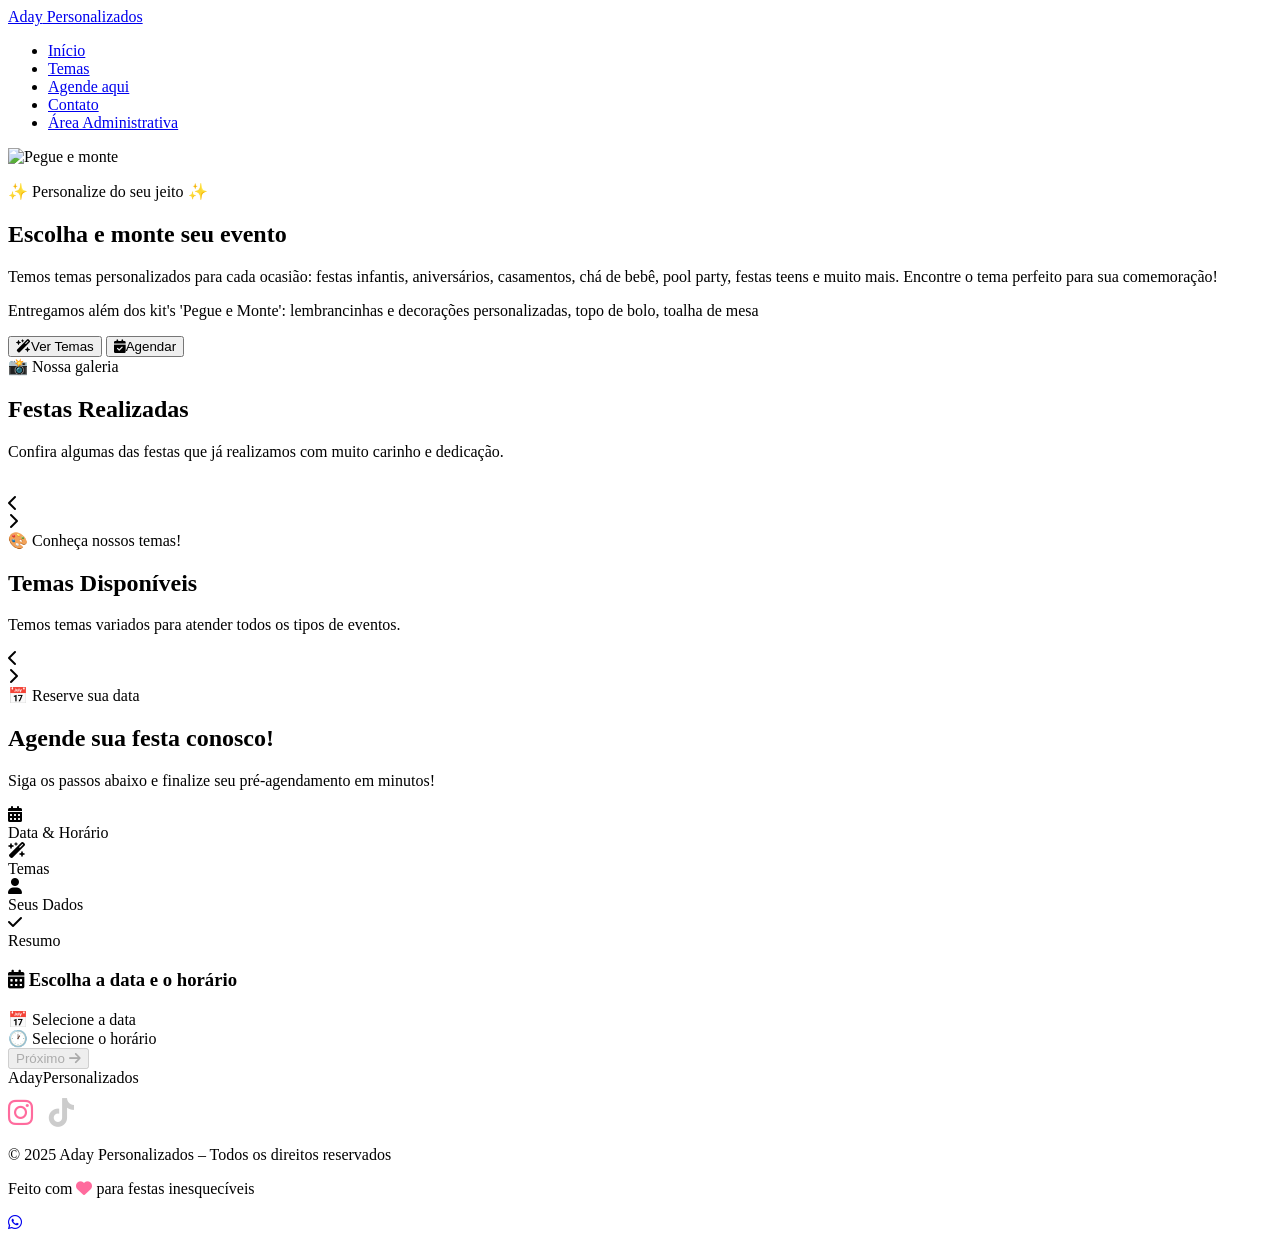
==== index.html @ a88297a2 "Rename index (1).html to index.html" ====
<!doctype html>
<html lang="pt-BR">
  <head>
    <meta charset="UTF-8" />
    <meta name="viewport" content="width=device-width, initial-scale=1.0" />
    <title>Aday Personalizados</title>
    <link
      rel="stylesheet"
      href="https://cdnjs.cloudflare.com/ajax/libs/font-awesome/6.0.0-beta3/css/all.min.css"
    />
    <link rel="stylesheet" href="../static/css/home.css" />
    <link rel="preconnect" href="https://fonts.googleapis.com" />
    <link rel="preconnect" href="https://fonts.gstatic.com" crossorigin />
    <link
      href="https://fonts.googleapis.com/css2?family=Pacifico&family=Nunito:wght@400;600;700;800&family=Quicksand:wght@400;500;600;700&display=swap"
      rel="stylesheet"
    />
  </head>

  <body>
    <header>
      <a href="#hero" class="logo">Aday<span> Personalizados</span></a>

      <nav class="menu-principal">
        <ul>
          <li><a href="#">Início</a></li>
          <li><a href="#">Temas</a></li>
          <li><a href="#">Agende aqui</a></li>
          <li><a href="#">Contato</a></li>
          <li class="menu-admin">
            <a href="admin.html">Área Administrativa</a>
          </li>
        </ul>
      </nav>
    </header>

    <main>
      <section class="secao-hero">
        <div>
          <img
            src="../static/src/branca.jpg"
            alt="Pegue e monte"
            class="imagem-carrossel"
          />
        </div>

        <div class="container-textos">
          <p class="hero-texto">✨ Personalize do seu jeito ✨</p>
          <h1 class="titulo-hero">
            Escolha e <span class="gradient-text">monte</span> seu evento
          </h1>

          <p class="texto-sub">
            Temos temas personalizados para cada ocasião: festas infantis,
            aniversários, casamentos, chá de bebê, pool party, festas teens e
            muito mais. Encontre o tema perfeito para sua comemoração!
          </p>

          <p class="texto-sub">
            Entregamos além dos kit's 'Pegue e Monte': lembrancinhas e
            decorações personalizadas, topo de bolo, toalha de mesa
          </p>

          <div>
            <button class="botao botao-claro">
              <i class="fa-solid fa-wand-magic-sparkles"></i>Ver Temas
            </button>
            <button class="botao">
              <i class="fa-solid fa-calendar-check"></i>Agendar
            </button>
          </div>
        </div>
      </section>

      <section class="secao-galeria">
        <div class="container-galeria">
          <div class="section-header">
            <span class="section-badge">📸 Nossa galeria</span>
            <h2 class="section-title">
              Festas <span class="highlight">Realizadas</span>
            </h2>
            <p class="texto-sub">
              Confira algumas das festas que já realizamos com muito carinho e
              dedicação.
            </p>
          </div>

          <div class="lista-festas">
            <div class="swiper-wrapper" id="gallery-wrapper">
              <img src="../static/src/frozen.png" alt="" />
              <img src="../static/src/frozen.png" alt="" />
              <img src="../static/src/frozen.png" alt="" />
              <img src="../static/src/frozen.png" alt="" />
              <div class="swiper-button-prev swiper-btn-festas-prev">
                <i class="fa-solid fa-chevron-left"></i>
              </div>
              <div class="swiper-button-next swiper-btn-festas-next">
                <i class="fa-solid fa-chevron-right"></i>
              </div>
            </div>
            <div class="swiper-pagination swiper-pagination-festas"></div>
          </div>
        </div>
      </section>

      <section class="secao-temas">
        <div class="container-temas">
          <div class="section-header">
            <span class="section-badge">🎨 Conheça nossos temas!</span>
            <h2 class="section-title">
              Temas <span class="highlight">Disponíveis</span>
            </h2>
            <p class="texto-sub">
              Temos temas variados para atender todos os tipos de eventos.
            </p>
          </div>
          <div class="carrossel-temas">
            <i class="fa-solid fa-chevron-left"></i>
            <div class="slides-tema">
              <div class="componente"></div>
              <div class="componente"></div>
              <div class="componente"></div>
              <div class="componente"></div>
              <div class="componente"></div>
            </div>
            <div class="slides-tema2">
              <div class="componente"></div>
              <div class="componente"></div>
              <div class="componente"></div>
              <div class="componente"></div>
              <div class="componente"></div>
            </div>
            <i class="fa-solid fa-chevron-right"></i>
          </div>
        </div>
      </section>

      <section class="secao-agenda">
        <div class="section-header">
          <span class="section-badge">📅 Reserve sua data</span>
          <h2 class="section-title">
            Agende sua festa <span class="highlight">conosco!</span>
          </h2>
          <p class="texto-sub">
            Siga os passos abaixo e finalize seu pré-agendamento em minutos!
          </p>
        </div>

        <div class="stepper" id="stepper">
          <div class="step active" data-step="1">
            <div class="step-circle">
              <i class="fa-solid fa-calendar-days"></i>
            </div>
            <span>Data &amp; Horário</span>
          </div>
          <div class="step-line"></div>
          <div class="step" data-step="2">
            <div class="step-circle">
              <i class="fa-solid fa-wand-magic-sparkles"></i>
            </div>
            <span>Temas</span>
          </div>
          <div class="step-line"></div>
          <div class="step" data-step="3">
            <div class="step-circle"><i class="fa-solid fa-user"></i></div>
            <span>Seus Dados</span>
          </div>
          <div class="step-line"></div>
          <div class="step" data-step="4">
            <div class="step-circle"><i class="fa-solid fa-check"></i></div>
            <span>Resumo</span>
          </div>
        </div>

        <div class="painel-agenda">
          <div class="step-card">
            <h3>
              <i class="fa-solid fa-calendar-days"></i> Escolha a data e o
              horário
            </h3>

            <div class="card-wrap">
              <div class="calendario-agenda">
                <label class="input-label">📅 Selecione a data</label>
                <div id="calendar-container"></div>
              </div>
              <div class="horarios-wrap">
                <label class="input-label">🕐 Selecione o horário</label>
                <div class="horarios-grid" id="horarios-grid"></div>
              </div>
            </div>
            <div class="step-nav">
              <button class="btn btn-primary" id="btn-step1-next" disabled>
                Próximo <i class="fa-solid fa-arrow-right"></i>
              </button>
            </div>
          </div>
        </div>
      </section>
    </main>

    <footer id="footer">
      <div class="container footer-inner">
        <div class="logo-footer">Aday<span>Personalizados</span></div>

        <div style="display: flex; gap: 16px; margin: 10px 0">
          <a
            href="https://www.instagram.com/adaypersonalizados/"
            target="_blank"
            rel="noopener"
            style="color: #ff6b9d; font-size: 1.8rem"
            ><i class="fa-brands fa-instagram"></i
          ></a>
          <a
            href="https://www.tiktok.com/@dayaneagapito3"
            target="_blank"
            rel="noopener"
            style="color: #ccc; font-size: 1.8rem"
            ><i class="fa-brands fa-tiktok"></i
          ></a>
        </div>
        <p class="footer-copy">
          © 2025 Aday Personalizados – Todos os direitos reservados
        </p>
        <p class="footer-sub">
          Feito com
          <i class="fa-solid fa-heart" style="color: #ff6b9d"></i> para festas
          inesquecíveis
        </p>
      </div>
    </footer>

    <!-- WhatsApp Flutuante -->
    <a
      href="https://api.whatsapp.com/message/JVBRRAOJLUJRH1?autoload=1&app_absent=0&utm_source=ig"
      target="_blank"
      class="whatsapp-float"
      id="whatsapp-float"
      title="Fale conosco no WhatsApp"
      aria-label="WhatsApp"
    >
      <i class="fa-brands fa-whatsapp"></i>
    </a>
  </body>
</html>
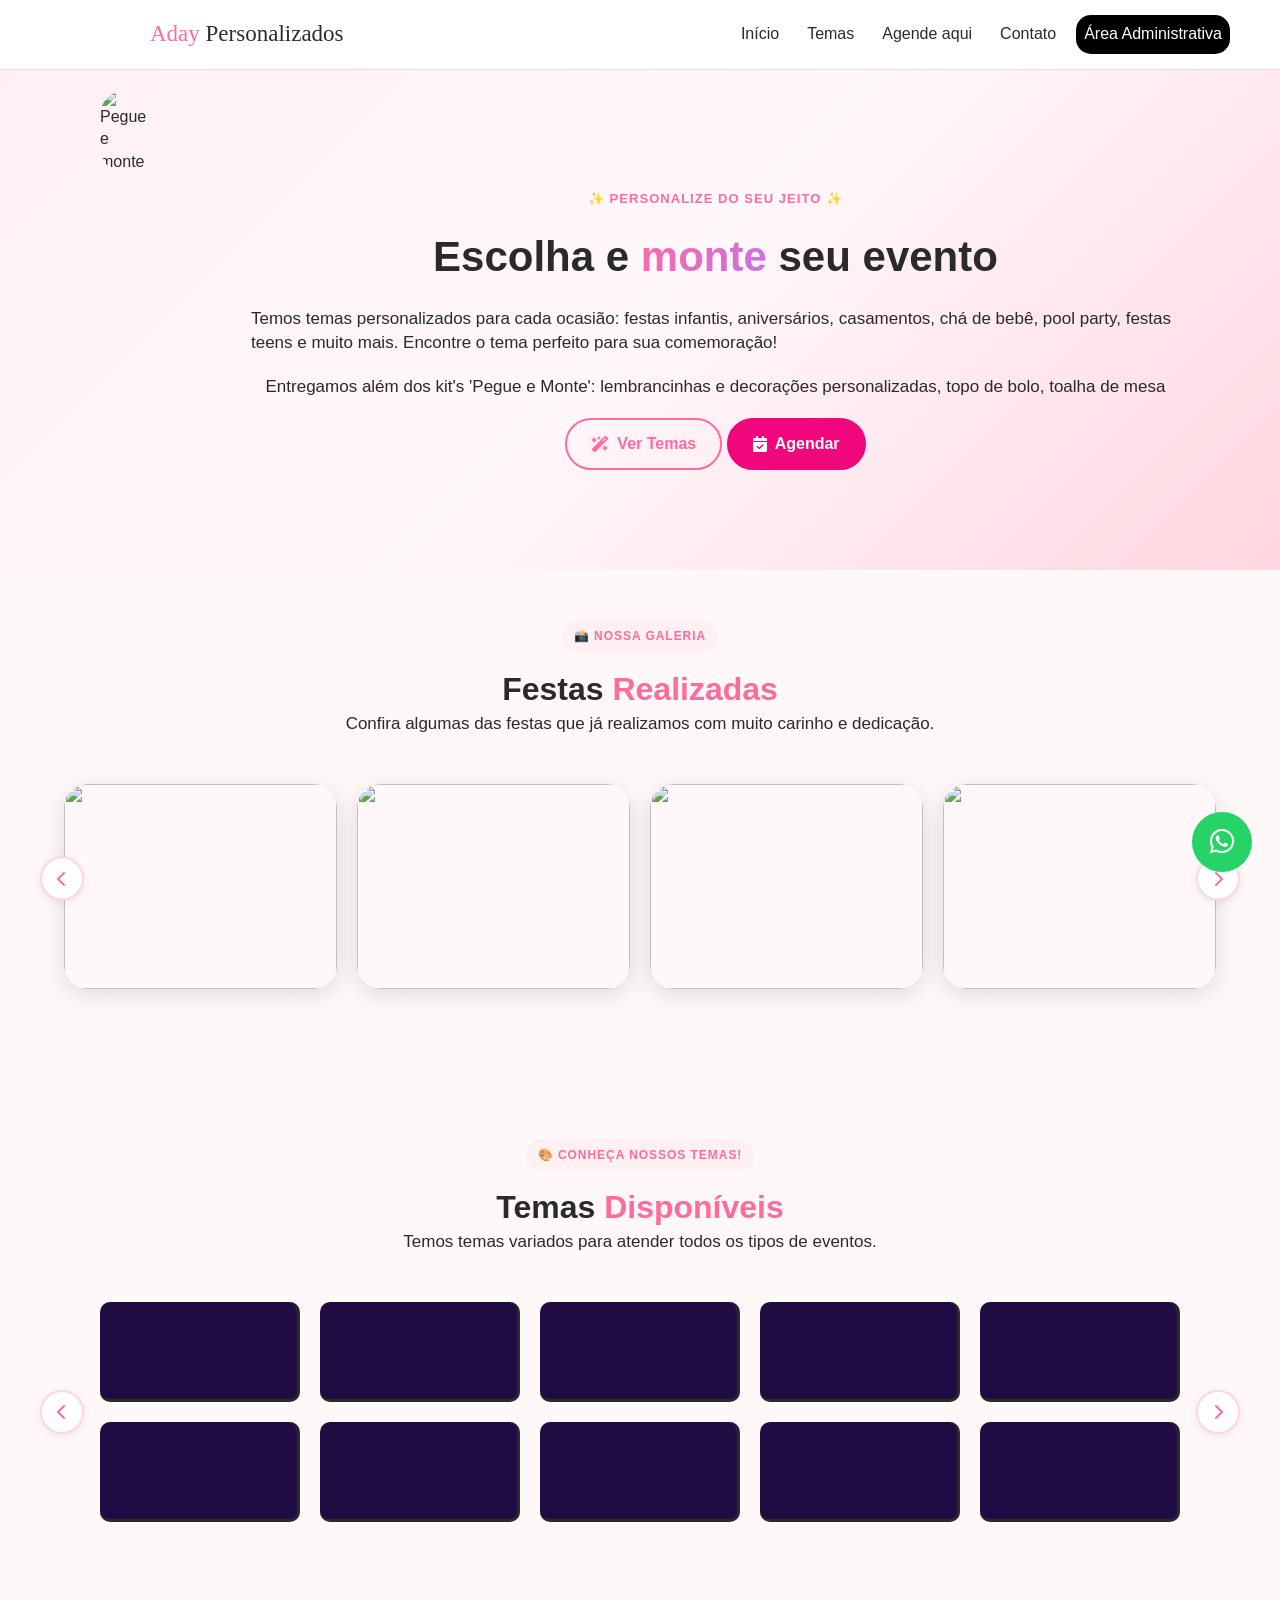
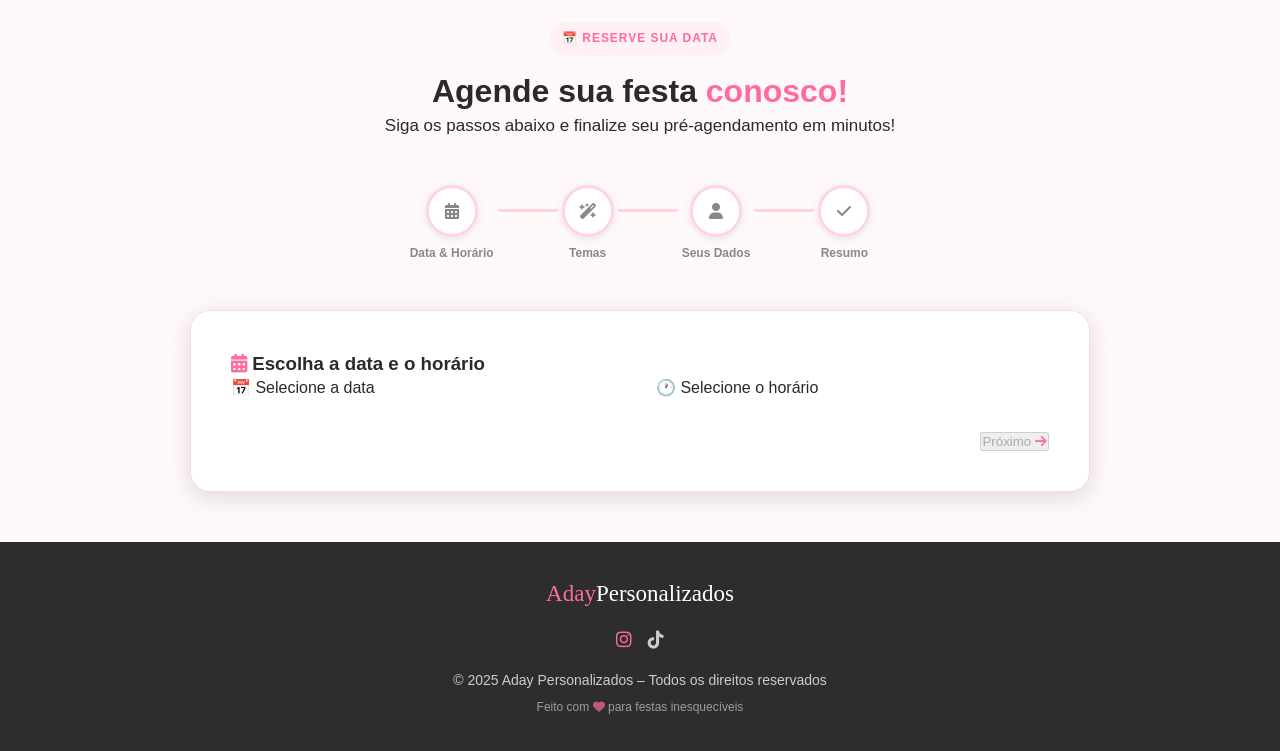
==== commit 0a59e26f: "Update stylesheet link for home.css" ====
--- a/index.html
+++ b/index.html
@@ -8,7 +8,7 @@
       rel="stylesheet"
       href="https://cdnjs.cloudflare.com/ajax/libs/font-awesome/6.0.0-beta3/css/all.min.css"
     />
-    <link rel="stylesheet" href="../static/css/home.css" />
+    <link rel="stylesheet" href="home.css" />
     <link rel="preconnect" href="https://fonts.googleapis.com" />
     <link rel="preconnect" href="https://fonts.gstatic.com" crossorigin />
     <link
--- a/home.css
+++ b/home.css
@@ -0,0 +1,486 @@
+/* .color1 { #079ea6 };
+.color2 { #1e0c42 };
+.color3 { #f0077b };
+.color4 { #f5be58 };
+.color5 { #e3e0b3 }; */
+
+/* .color1 { #f26b7a };
+.color2 { #f0f2dc };
+.color3 { #d9eb52 };
+.color4 { #8ac7de };
+.color5 { #87796f }; */
+
+/* Sistema de Tamanhos - https://typescale.com/ 
+
+Fontes - Minor Third - 1.200 - Em PX
+4.4 - 5.4 - 6.4 - 7.7 - 9.2 - 11.1 - 13.3 - 16 - 19.2 - 23 - 27.6 - 33.2 - 39.8 - 47.8 - 57.3 - 68.8 - 82.6
+
+Espaçamentos - Major Third - 1.250 - Em PX
+2.1 - 2.7 - 3.3 - 4.2 - 5.2 - 6.5 - 8.2 - 10.2 - 12.8 - 16 - 20 - 25 - 31.2 - 39 - 48.8 - 61 - 76.3 - 95.4 - 119.2
+
+*/
+
+/* Global */
+
+* {
+  margin: 0;
+  padding: 0;
+  box-sizing: border-box;
+}
+
+html {
+  font-size: 62.5%;
+}
+
+header {
+  display: flex;
+  align-items: center;
+  justify-content: space-between;
+  gap: 2.5rem;
+  height: 7rem;
+  position: sticky;
+  top: 0;
+  left: 0;
+  right: 0;
+  z-index: 1000;
+  background-color: #fffffff2;
+  border-bottom: 1px solid #ffd6e0;
+  /* box-shadow: 0 0.2rem 0.4rem rgba(0, 0, 0, 0.15); */
+  padding: 0 5rem;
+}
+
+body {
+  font-family: "Nunito", sans-serif;
+  color: #2a2a2a;
+  font-size: 1.6rem;
+  line-height: 1.4;
+  background-color: #f4f5f7;
+}
+
+.container {
+  max-width: 100%;
+  margin: 0 auto;
+}
+
+.gradient-text {
+  background-image: linear-gradient(135deg, #ff6b9d, #c471ed);
+  -webkit-background-clip: text;
+  -webkit-text-fill-color: transparent;
+  background-clip: text;
+}
+
+.texto-sub {
+  font-family: "Quicksand", sans-serif;
+  font-size: 1.7rem;
+}
+
+.highlight {
+  color: #ff6b9d;
+}
+
+.section-badge {
+  display: inline-block;
+  justify-content: center;
+  align-items: center;
+  font-size: 1.2rem;
+  font-weight: 700;
+  background-color: #fff0f3;
+  padding: 0.8rem 1.2rem;
+  border-radius: 2rem;
+  color: #ff6b9d;
+  letter-spacing: 0.08em;
+  text-transform: uppercase;
+  margin-bottom: 1.4rem;
+}
+
+.section-title {
+  font-size: 3.2rem;
+  font-weight: 800;
+}
+/* Header */
+
+.logo {
+  font-family: "Pacifico", cursive;
+  font-size: 2.3rem;
+  text-decoration: none;
+  color: #ff6b9d;
+  margin-left: 10rem;
+}
+
+.logo span {
+  color: #2d2d2d;
+}
+
+.menu-principal a {
+  text-decoration: none;
+  color: inherit;
+}
+
+.menu-admin {
+  background-color: black !important;
+  color: white;
+  border-radius: 1.5rem;
+}
+
+.menu-principal ul {
+  display: flex;
+  align-items: center;
+  gap: 1.2rem;
+  list-style: none;
+}
+
+.menu-principal li {
+  padding: 0.8rem;
+}
+
+.menu-principal a:hover {
+  color: #ff6b9d;
+  font-weight: 700;
+  border-bottom: solid #ff6b9d;
+}
+
+footer {
+  background-color: #2d2d2d;
+  color: #ccc;
+  padding: 3.6rem 0;
+  text-align: center;
+}
+
+/* section-hero */
+
+.secao-hero {
+  display: flex;
+  background-image: linear-gradient(
+    135deg,
+    #fff0f3 0%,
+    #fff8fb 50%,
+    #ffd6e0 100%
+  );
+  padding-top: 2rem;
+  padding-left: 2rem;
+}
+
+.imagem-carrossel {
+  width: 48rem;
+  border-radius: 3rem;
+  margin-left: 8rem;
+}
+
+.container-textos {
+  display: flex;
+  flex-direction: column;
+  gap: 2rem;
+  align-items: center;
+  justify-content: center;
+  padding: 10rem;
+}
+
+.hero-texto {
+  font-size: 1.3rem;
+  font-weight: 700;
+  color: #ff6b9d;
+  letter-spacing: 0.08em;
+  text-transform: uppercase;
+}
+
+.container-textos h1 {
+  font-size: 4.2rem;
+  font-weight: 800;
+}
+
+.botao {
+  display: inline-flex;
+  align-items: center;
+  gap: 0.8rem;
+  font-size: 1.6rem;
+  font-weight: 600;
+  text-decoration: none;
+  text-align: center;
+  cursor: pointer;
+  color: white;
+  background-color: #f0077b;
+  border-radius: 3rem;
+  padding: 1.5rem 2.4rem;
+  border: 0.2rem solid #f0077b;
+}
+
+.botao-claro {
+  background-color: transparent;
+  color: #ff6b9d;
+  border: 0.2rem solid #ff6b9d;
+}
+
+/* Galeria */
+
+.secao-galeria {
+  background-color: #fff8f8;
+  padding: 5rem 0;
+}
+
+.container-galeria {
+  width: 100%;
+  max-width: 120rem;
+  margin: 0 auto;
+  padding: 0 2rem;
+  position: relative;
+}
+
+.section-header {
+  text-align: center;
+  margin-bottom: 4.8rem;
+}
+
+.lista-festas {
+  padding-bottom: 5rem;
+  padding-left: 0.4rem;
+  padding-right: 0.4rem;
+}
+
+.swiper-wrapper {
+  display: flex;
+  gap: 2rem;
+}
+
+.swiper-wrapper img {
+  width: 100%;
+  height: 100%;
+  object-fit: cover;
+  border-radius: 2.4rem;
+  overflow: hidden;
+  box-shadow: 0 0.6rem 2.4rem rgba(0, 0, 0, 0.12);
+  aspect-ratio: 4/3;
+  cursor: pointer;
+  transition:
+    transform 0.3s ease,
+    box-shadow 0.3s ease;
+}
+
+.swiper-wrapper img:hover {
+  transform: translateY(-0.6rem);
+  box-shadow: 0 1.2rem 4.8rem rgba(0, 0, 0, 0.15);
+}
+
+.swiper-pagination {
+  background-color: #ff6b9d;
+  opacity: 1;
+}
+
+/* Swiper customization */
+
+.swiper-button-prev,
+.swiper-button-next {
+  display: flex;
+  align-items: center;
+  justify-content: center;
+  position: absolute;
+  color: #ff6b9d;
+  background-color: #fff;
+  width: 44px !important;
+  height: 44px !important;
+  border-radius: 50%;
+  box-shadow: 0 2px 8px rgba(0, 0, 0, 0.08);
+  border: 2px solid #ffd6e0;
+  transform: translateY(165%);
+}
+
+.swiper-button-next {
+  right: 0;
+}
+
+.swiper-button-prev {
+  left: 0;
+}
+
+/* Temas */
+
+.secao-temas {
+  background-color: #fff8f8;
+  padding: 5rem 0;
+}
+
+.container-temas {
+  width: 100%;
+  max-width: 120rem;
+  margin: 0 auto;
+  padding: 0 2rem;
+  position: relative;
+}
+
+.carrossel-temas {
+  display: flex;
+  flex-direction: column;
+  align-items: center;
+  justify-content: center;
+  gap: 2rem;
+}
+
+.slides-tema {
+  display: flex;
+  gap: 2rem;
+}
+
+.slides-tema2 {
+  display: flex;
+  gap: 2rem;
+}
+
+.componente {
+  height: 10rem;
+  width: 20rem;
+  border-radius: 1rem;
+  background-color: #1e0c42;
+  border-bottom: solid 0.3rem #2a2a2a;
+  border-right: solid 0.3rem #2a2a2a;
+}
+
+.carrossel-temas i {
+  display: flex;
+  align-items: center;
+  justify-content: center;
+  position: absolute;
+  color: #ff6b9d;
+  background-color: #fff;
+  width: 44px !important;
+  height: 44px !important;
+  border-radius: 50%;
+  box-shadow: 0 2px 8px rgba(0, 0, 0, 0.08);
+  border: 2px solid #ffd6e0;
+}
+
+.fa-chevron-left {
+  left: 0;
+}
+
+.fa-chevron-right {
+  right: 0;
+}
+
+/* Agendamento */
+
+.secao-agenda {
+  background-color: #fff8f8;
+  padding: 5rem 0;
+}
+
+.stepper {
+  display: flex;
+  align-items: center;
+  justify-content: center;
+  gap: 0;
+  margin-bottom: 4.8rem;
+  flex-wrap: wrap;
+}
+.step {
+  display: flex;
+  flex-direction: column;
+  align-items: center;
+  gap: 0.8rem;
+  position: relative;
+}
+.step-circle {
+  width: 5.2rem;
+  height: 5.2rem;
+  border-radius: 50%;
+  border: 0.3rem solid #ffd6e0;
+  background-color: #fff;
+  display: flex;
+  align-items: center;
+  justify-content: center;
+  font-size: 1.6rem;
+  color: #888;
+  transition: all 0.3s ease;
+  box-shadow: 0 2px 8px rgba(0, 0, 0, 0.08);
+}
+
+.step span {
+  font-size: 1.2rem;
+  font-weight: 700;
+  color: #888;
+  white-space: nowrap;
+  transition: color 0.3s ease;
+}
+
+.step-line {
+  width: 6rem;
+  height: 0.3rem;
+  background-color: #ffd6e0;
+  border-radius: 0.2rem;
+  margin: 0 0.4rem;
+  margin-bottom: 2.6rem;
+  transition: 0.3s ease;
+}
+.painel-agenda {
+  background: #fff;
+  border-radius: 2rem;
+  padding: 4rem;
+  box-shadow: 0 6px 24px rgba(0, 0, 0, 0.12);
+  border: 1px solid #ffd6e0;
+  max-width: 90rem;
+  margin: 0 auto;
+  max-height: 90rem;
+}
+
+.step-card i {
+  color: #ff6b9d;
+}
+
+.card-wrap {
+  display: grid;
+  grid-template-columns: 1fr 1fr;
+  gap: 32px;
+  align-items: start;
+}
+
+.step-nav {
+  display: flex;
+  gap: 1.4rem;
+  justify-content: flex-end;
+  margin-top: 3.2rem;
+  flex-wrap: wrap;
+}
+
+/* Footer */
+
+.container {
+  display: flex;
+  flex-direction: column;
+  gap: 8px;
+  align-items: center;
+}
+
+.footer-copy {
+  font-size: 1.4rem;
+}
+
+.footer-sub {
+  font-size: 1.2rem;
+  opacity: 0.7;
+}
+
+.logo-footer {
+  font-family: "Pacifico", cursive;
+  font-size: 2.3rem;
+  text-decoration: none;
+  color: #ff6b9d;
+}
+
+.logo-footer span {
+  color: #fff;
+}
+
+.whatsapp-float {
+  position: fixed;
+  right: 2.8rem;
+  bottom: 2.8rem;
+  width: 6rem;
+  height: 6rem;
+  background-color: #25d366;
+  border-radius: 50%;
+  display: flex;
+  align-items: center;
+  justify-content: center;
+  font-size: 2.8rem;
+  color: #fff;
+  z-index: 999;
+  text-decoration: none;
+}
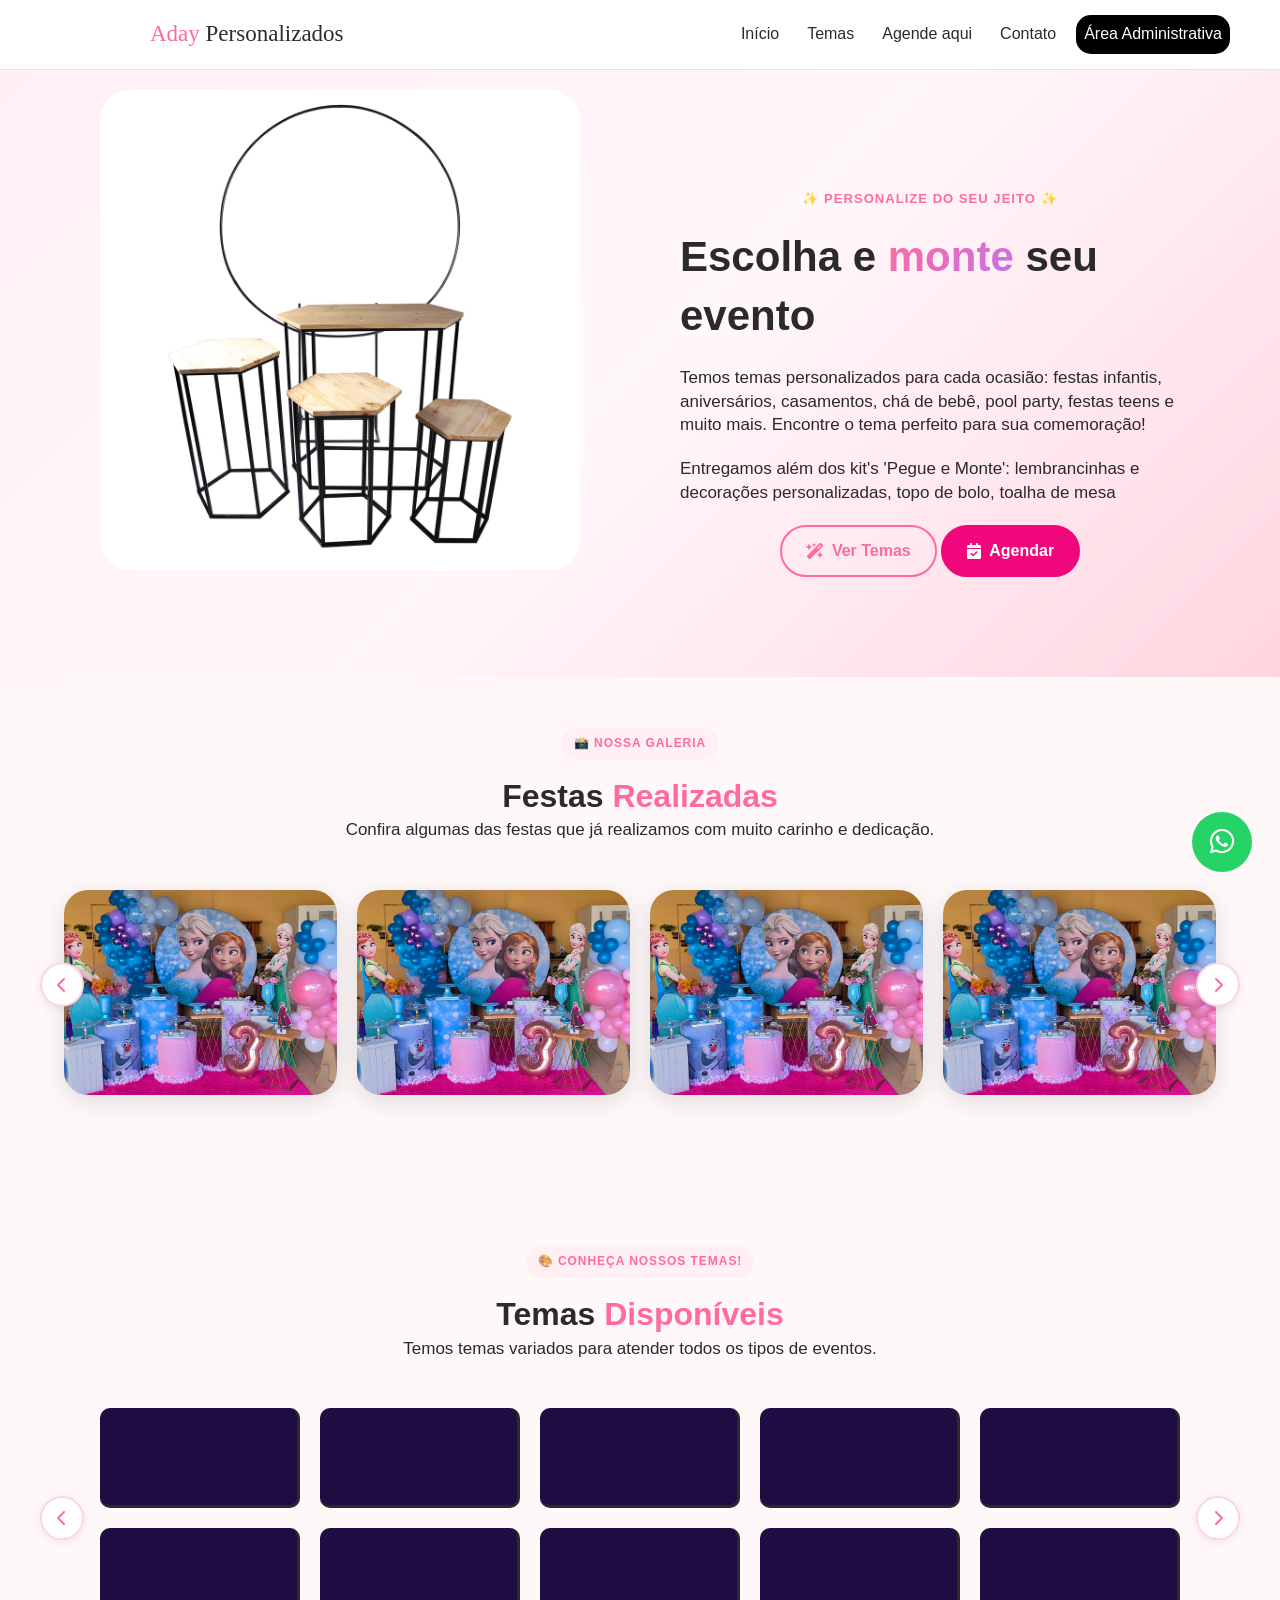
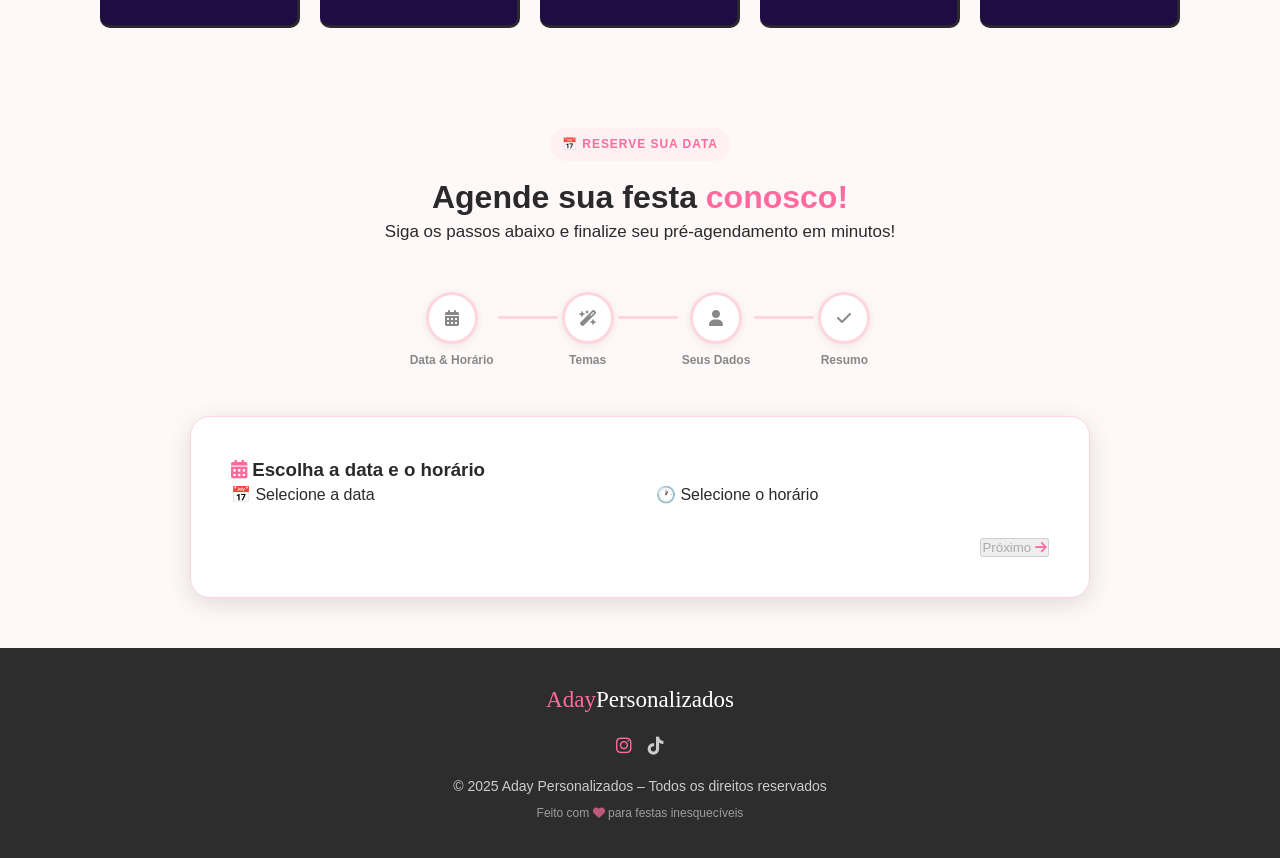
==== commit bff6f032: "Update image source path in index.html" ====
--- a/index.html
+++ b/index.html
@@ -38,7 +38,7 @@
       <section class="secao-hero">
         <div>
           <img
-            src="../static/src/branca.jpg"
+            src="../branca.jpg"
             alt="Pegue e monte"
             class="imagem-carrossel"
           />
@@ -87,10 +87,10 @@
 
           <div class="lista-festas">
             <div class="swiper-wrapper" id="gallery-wrapper">
-              <img src="../static/src/frozen.png" alt="" />
-              <img src="../static/src/frozen.png" alt="" />
-              <img src="../static/src/frozen.png" alt="" />
-              <img src="../static/src/frozen.png" alt="" />
+              <img src="frozen.png" alt="" />
+              <img src="frozen.png" alt="" />
+              <img src="frozen.png" alt="" />
+              <img src="frozen.png" alt="" />
               <div class="swiper-button-prev swiper-btn-festas-prev">
                 <i class="fa-solid fa-chevron-left"></i>
               </div>
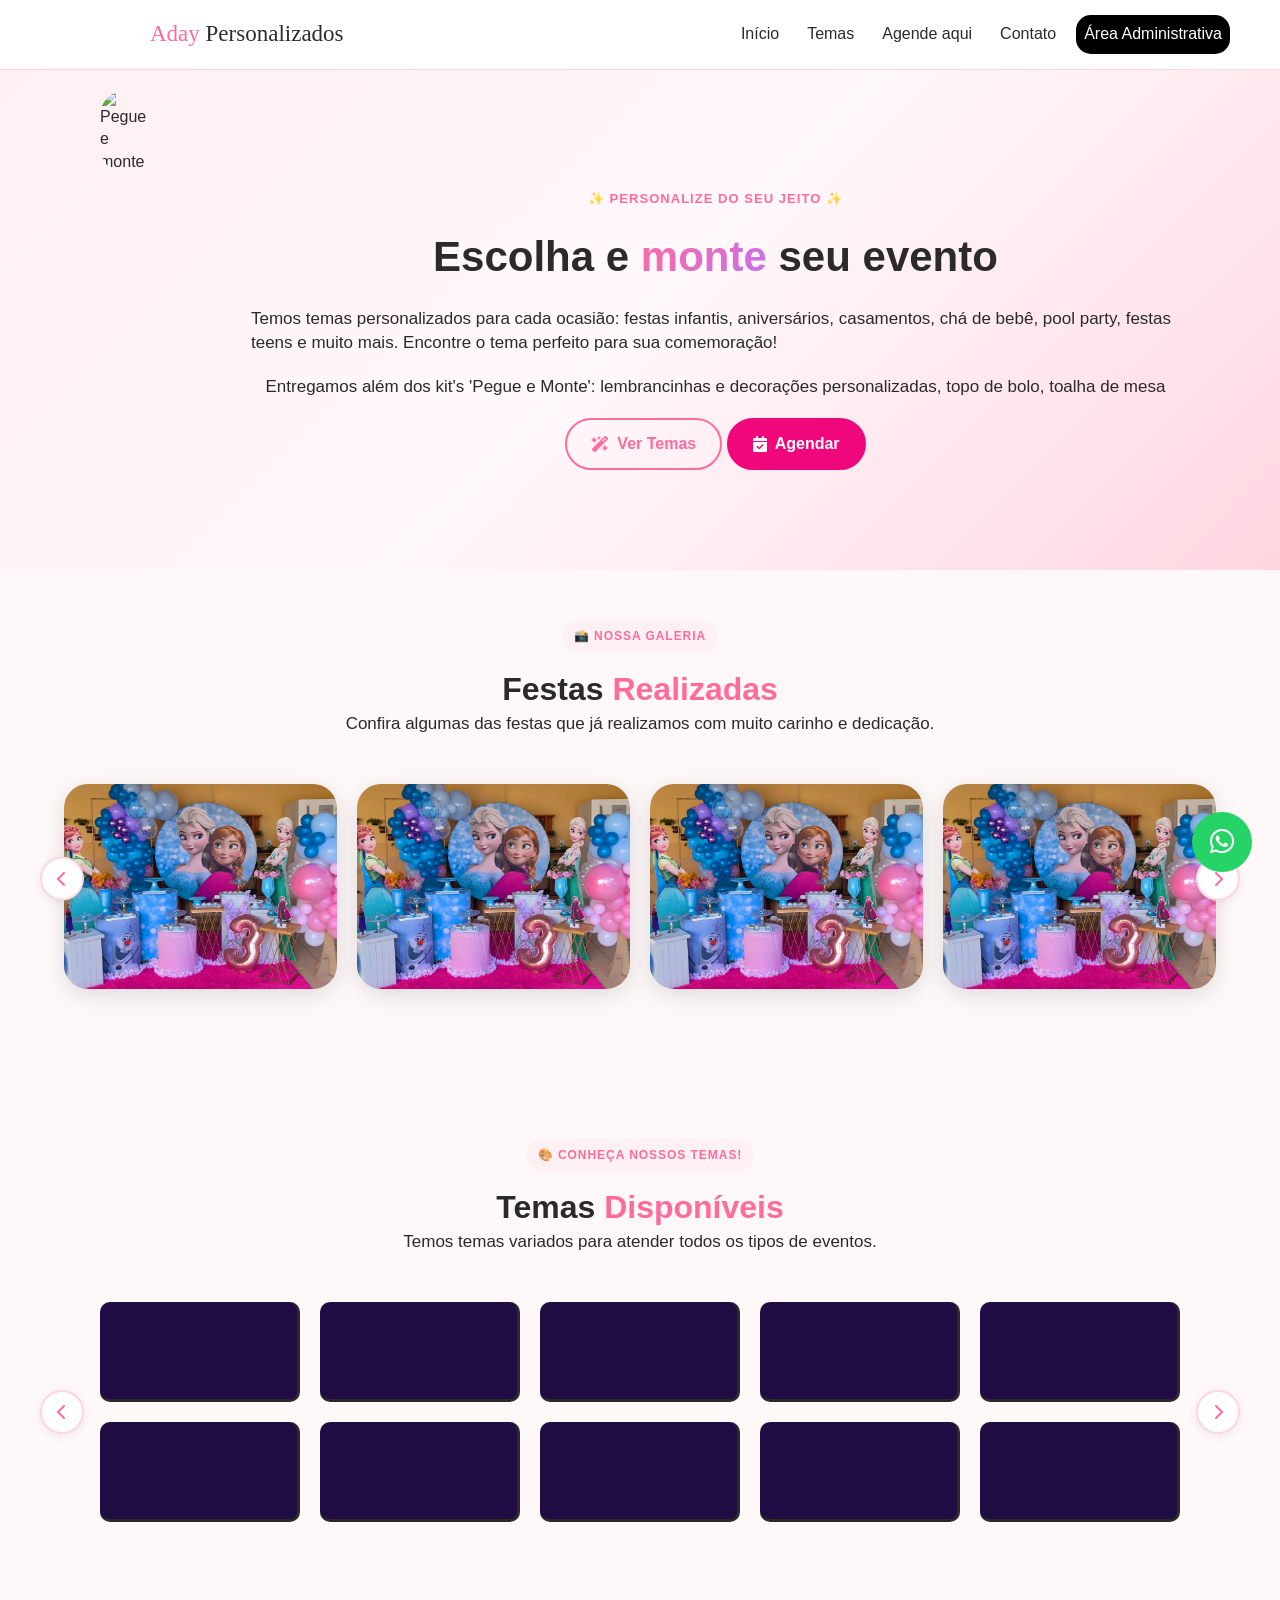
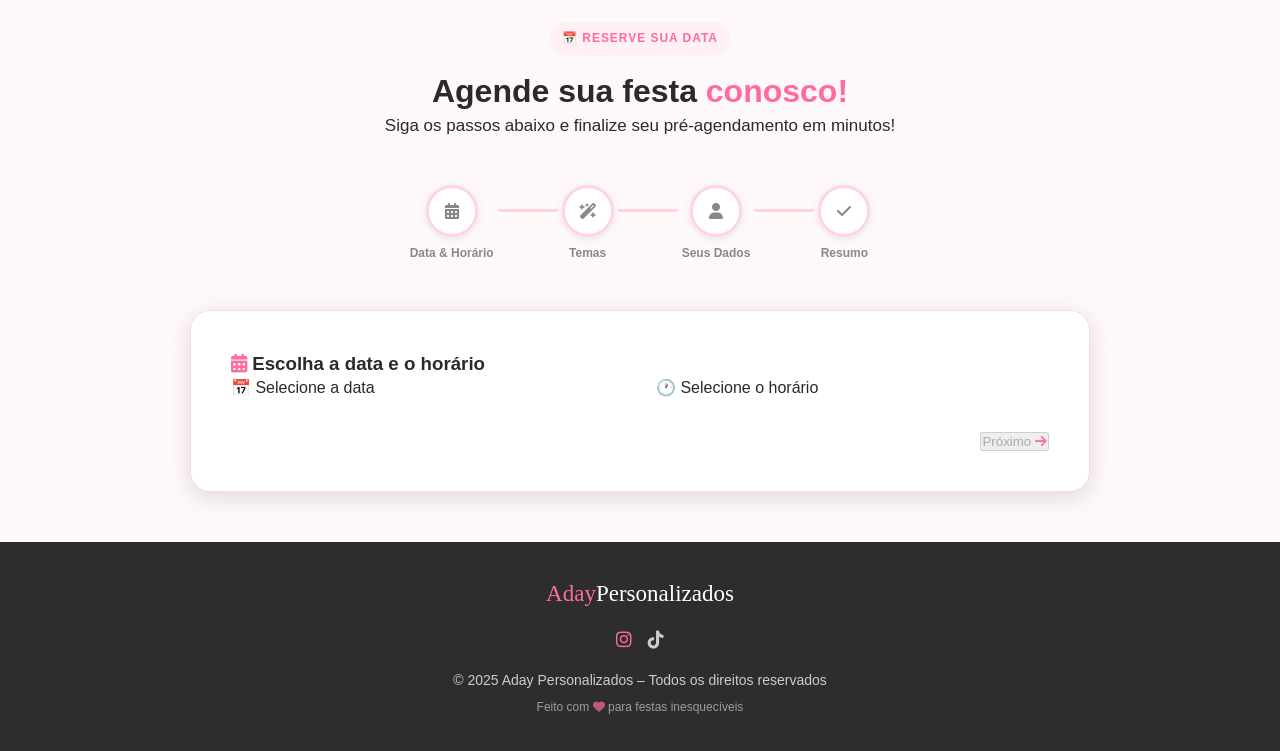
==== commit 330420bc: "Fix image source path in index.html" ====
--- a/index.html
+++ b/index.html
@@ -38,7 +38,7 @@
       <section class="secao-hero">
         <div>
           <img
-            src="../branca.jpg"
+            src=".../branca.jpg"
             alt="Pegue e monte"
             class="imagem-carrossel"
           />
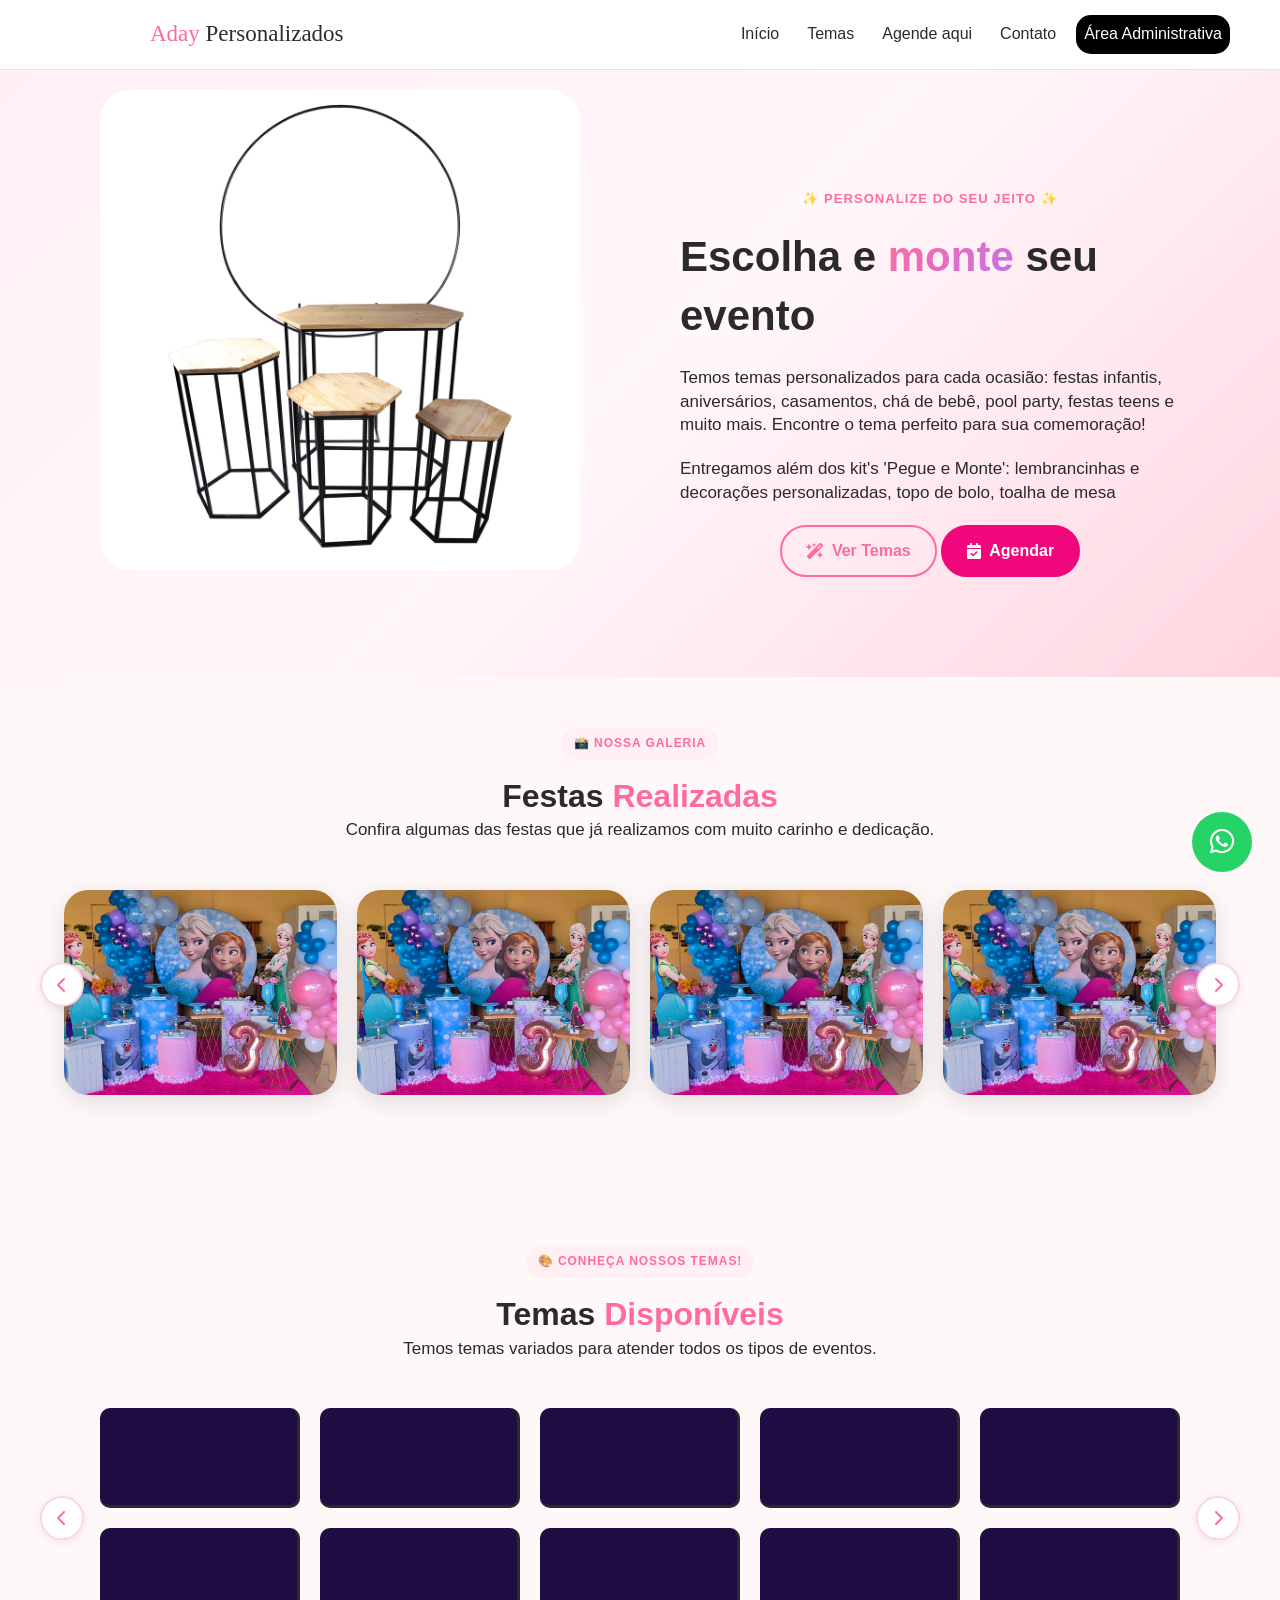
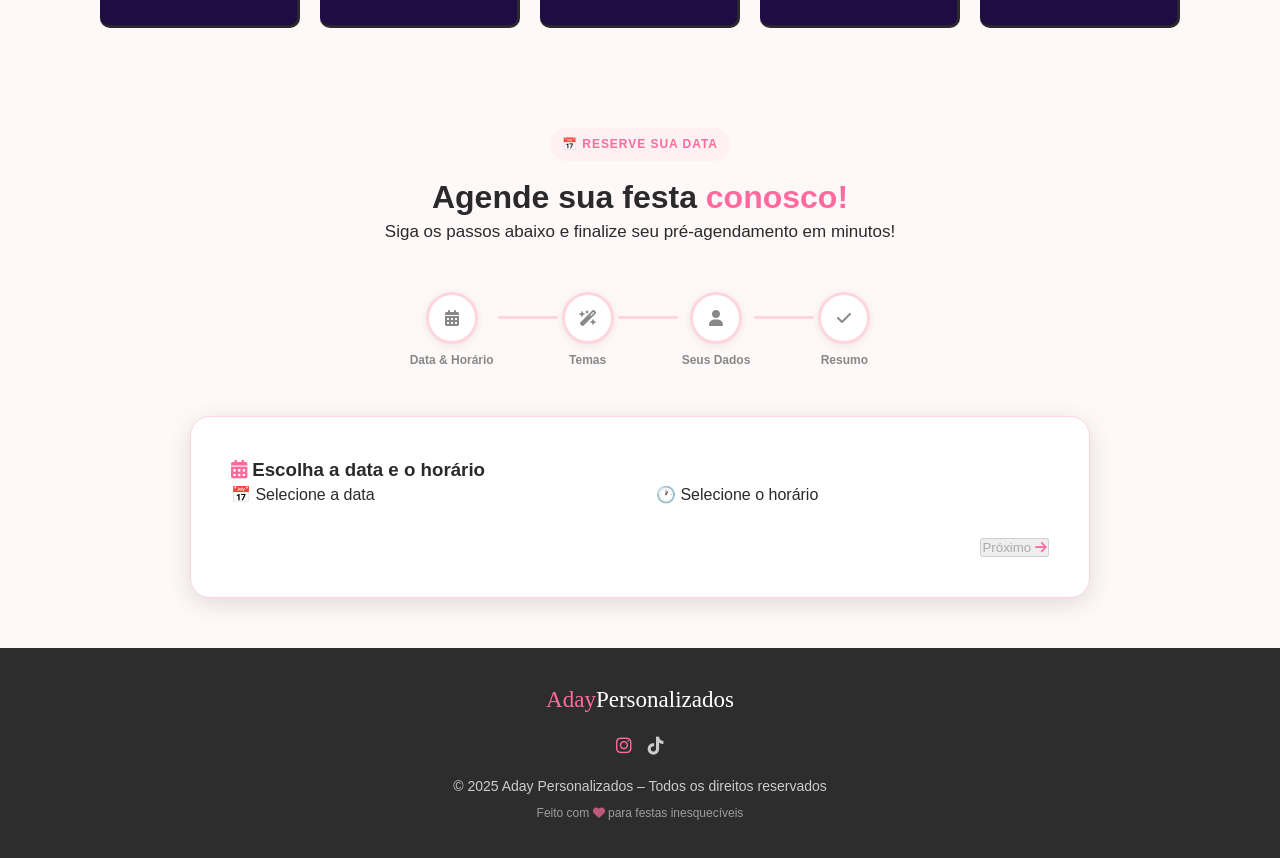
==== commit fdcdde3e: "Fix image paths: remove invalid ".../branca.jpg" syntax" ====
--- a/index.html
+++ b/index.html
@@ -38,7 +38,7 @@
       <section class="secao-hero">
         <div>
           <img
-            src=".../branca.jpg"
+            src="branca.jpg"
             alt="Pegue e monte"
             class="imagem-carrossel"
           />
@@ -242,4 +242,4 @@
       <i class="fa-brands fa-whatsapp"></i>
     </a>
   </body>
-</html>
+</html>
